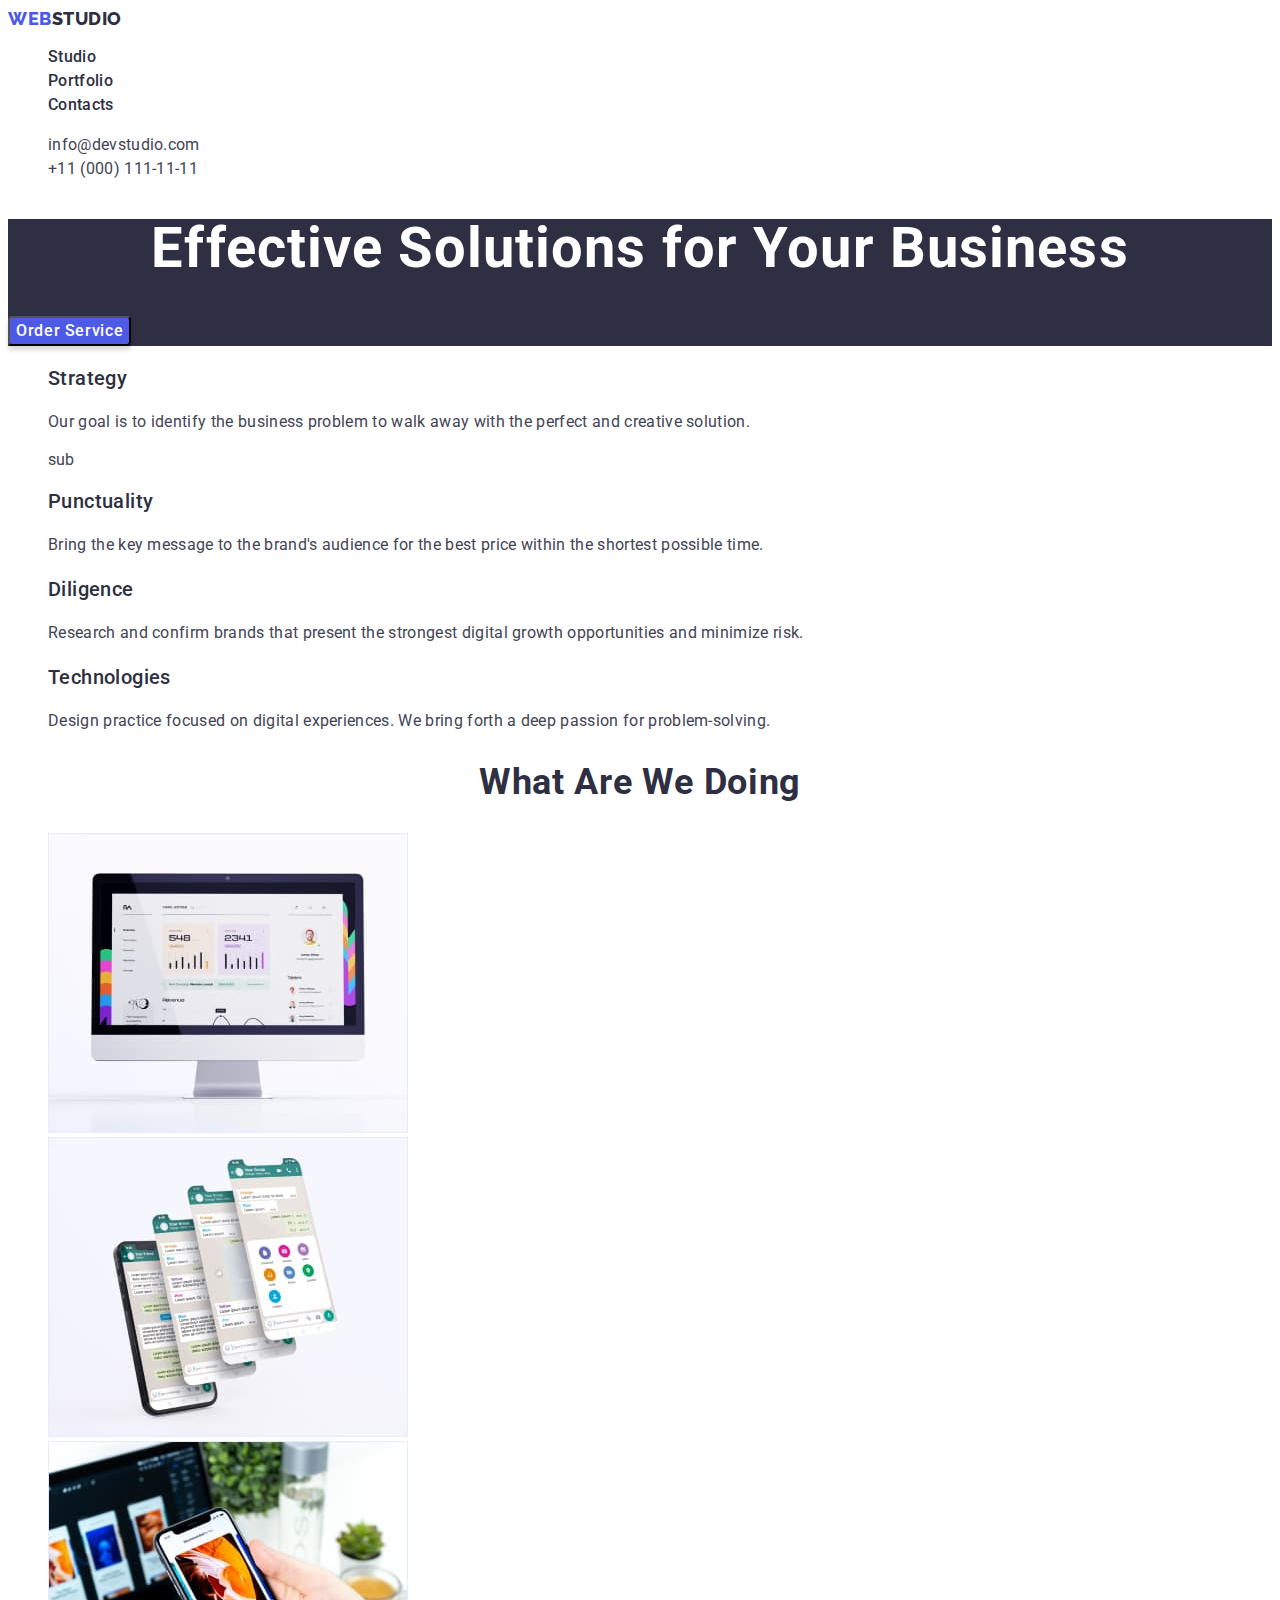
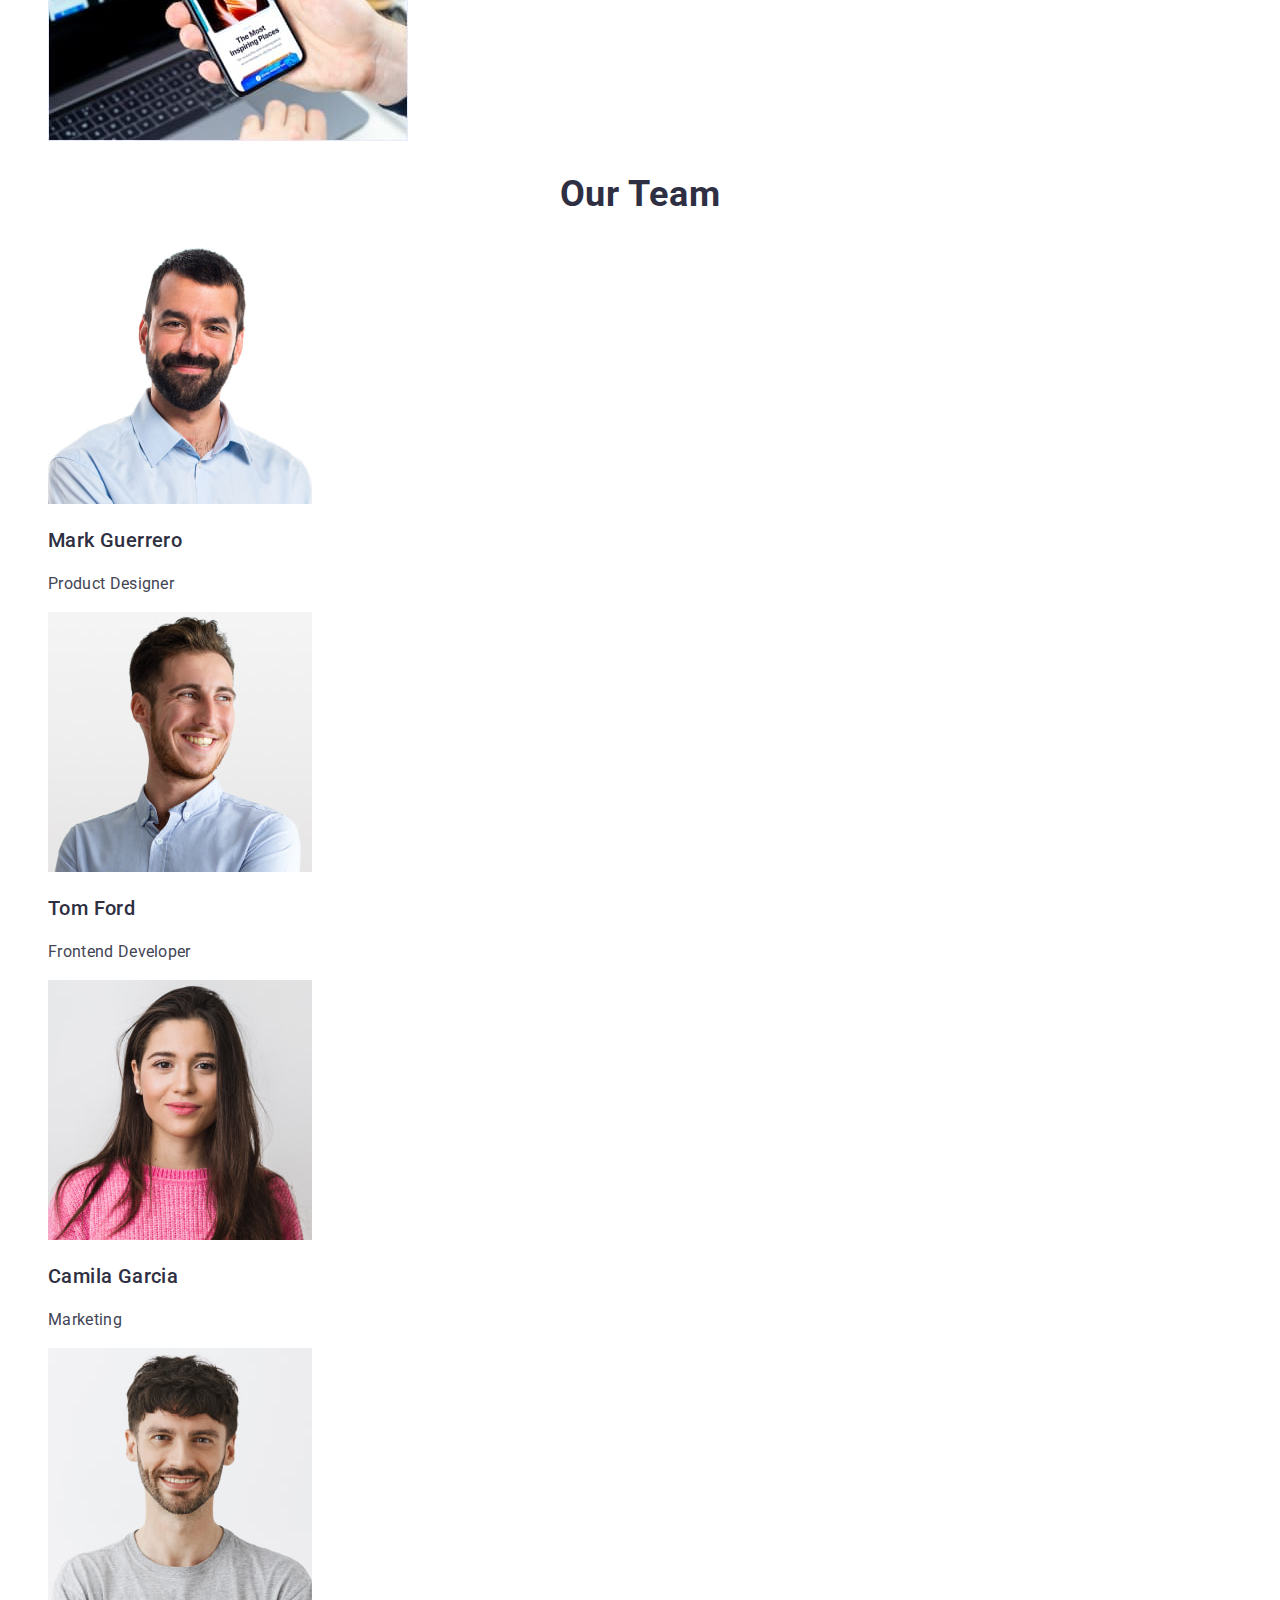
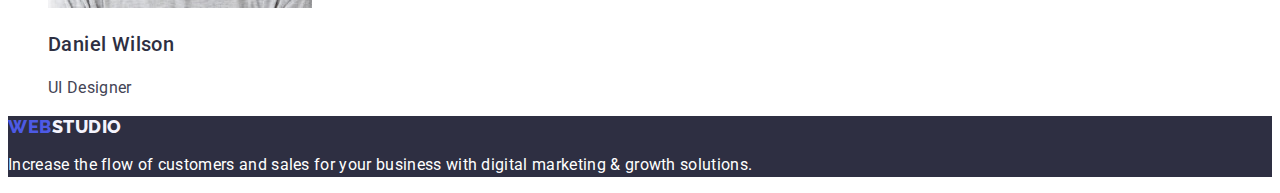
==== index.html @ 47b06391 "Initial commit" ====
<!DOCTYPE html>
<html lang="en">
  <head>
    <meta charset="UTF-8" />
    <meta http-equiv="X-UA-Compatible" content="IE=edge" />
    <meta name="viewport" content="width=device-width, initial-scale=1.0" />
    <title>Студія</title>
    <link rel="preconnect" href="https://fonts.googleapis.com" />
    <link rel="preconnect" href="https://fonts.gstatic.com" crossorigin />
    <link
      href="https://fonts.googleapis.com/css2?family=Raleway:wght@800&family=Roboto:wght@400;500;700;900&display=swap"
      rel="stylesheet"
    />
    <link rel="stylesheet" href="./css/styles.css" />
  </head>
  <body>
    <header class="header">
      <nav class="header-nav">
        <a class="logo link" href="./index.html"
          >Web<span class="header-logo">Studio</span></a
        >
        <ul class="heder-nav-list list">
          <li class="heder-nav-item">
            <a class="heder-nav-link link" href="./index.html">Studio</a>
          </li>
          <li class="heder-nav-item">
            <a class="heder-nav-link link" href="./portfolio.html">Portfolio</a>
          </li>
          <li class="heder-nav-item">
            <a class="heder-nav-link link" href="">Contacts</a>
          </li>
        </ul>
      </nav>
      <address class="contacts">
        <ul class="contacts-list list">
          <li class="contacts-item">
            <a class="contacts-link link" href="mailto:info@devstudio.com"
              >info@devstudio.com</a
            >
          </li>
          <li class="contacts-item">
            <a class="contacts-link link" href="tel:+110001111111"
              >+11 (000) 111-11-11</a
            >
          </li>
        </ul>
      </address>
    </header>
    <main>
      <section class="hero">
        <h1 class="hero-title">Effective Solutions for Your Business</h1>
        <button class="hero-btn" type="button">Order Service</button>
      </section>
      <section class="feature">
        <h2 hidden class="title">Our Features</h2>
        <ul class="feature-list list">
          <li class="feature-item">
            <h3 class="subtitle">Strategy</h3>
            <p class="text">
              Our goal is to identify the business problem to walk away with the
              perfect and creative solution.
            </p>
            sub
          </li>
          <li class="feature-item">
            <h3 class="subtitle">Punctuality</h3>
            <p class="text">
              Bring the key message to the brand's audience for the best price
              within the shortest possible time.
            </p>
          </li>
          <li class="feature-item">
            <h3 class="subtitle">Diligence</h3>
            <p class="text">
              Research and confirm brands that present the strongest digital
              growth opportunities and minimize risk.
            </p>
          </li>
          <li class="feature-item">
            <h3 class="subtitle">Technologies</h3>
            <p class="text">
              Design practice focused on digital experiences. We bring forth a
              deep passion for problem-solving.
            </p>
          </li>
        </ul>
      </section>
      <section class="product">
        <h2 class="title">What are we doing</h2>
        <ul class="product-list list">
          <li class="product-item">
            <img
              src="./images/main-page/img1.jpg"
              width="360"
              alt="web version"
            />
          </li>
          <li class="product-item">
            <img
              src="./images/main-page/img2.jpg"
              width="360"
              alt="mobile version"
            />
          </li>
          <li class="product-item">
            <img
              src="./images/main-page/img3.jpg"
              width="360"
              alt="use on different devices"
            />
          </li>
        </ul>
      </section>
      <section class="team">
        <h2 class="title">Our Team</h2>
        <ul class="team-list list">
          <li class="team-item">
            <img
              src="./images/main-page/img4.jpg"
              width="264"
              height="260"
              alt="Mark Guerrero"
            />
            <h3 class="subtitle">Mark Guerrero</h3>
            <p class="text">Product Designer</p>
          </li>
          <li class="team-item">
            <img
              src="./images/main-page/img5.jpg"
              width="264"
              height="260"
              alt="Tom Ford"
            />
            <h3 class="subtitle">Tom Ford</h3>
            <p class="text">Frontend Developer</p>
          </li>
          <li class="team-item">
            <img
              src="./images/main-page/img6.jpg"
              width="264"
              height="260"
              alt="Camila Garcia"
            />
            <h3 class="subtitle">Camila Garcia</h3>
            <p class="text">Marketing</p>
          </li>
          <li class="team-item">
            <img
              src="./images/main-page/img7.jpg"
              width="264"
              height="260"
              alt="Daniel Wilson"
            />
            <h3 class="subtitle">Daniel Wilson</h3>
            <p class="text">UI Designer</p>
          </li>
        </ul>
      </section>
    </main>
    <footer class="footer">
      <a class="logo link" href="./index.html"
        >Web<span class="footer-logo">Studio</span></a
      >
      <p class="footer-text">
        Increase the flow of customers and sales for your business with digital
        marketing & growth solutions.
      </p>
    </footer>
  </body>
</html>
---- css/styles.css ----
:root {
  --color-bgd: #2e2f42;
  --color-text: #434455;
  --color-text-accent: #ffffff;
  --color-title: #2e2f42;
  --color-btn-text: #4d5ae5;
  --color-btn-bgd: #f4f4fd;
  --color-btn-bgd-accent: #404bbf;
  --color-btn-text-accent: #ffffff;
}
/* font-family: "Raleway", sans-serif; */

body {
  font-family: "Roboto", sans-serif;
  color: var(--color-text);
}
.list {
  list-style: none;
}

.link {
  text-decoration: none;
}

/* ----- HEADER  -----*/
.logo {
  font-family: "Raleway", sans-serif;
  font-style: normal;
  font-weight: 800;
  font-size: 18px;
  line-height: 1.17;
  color: #4d5ae5;

  letter-spacing: 0.03em;
  text-transform: uppercase;
}
.header-logo {
  color: #2e2f42;
}

.heder-nav-link {
  text-decoration: none;
  font-style: normal;
  font-weight: 500;
  font-size: 16px;
  line-height: 1.5;
  letter-spacing: 0.02em;
  color: var(--color-title);
}
.heder-nav-link:hover,
.heder-nav-link:focus {
  color: #404bbf;
  text-decoration: underline;
}
.contacts {
  font-style: normal;
}
.contacts-link {
  text-decoration: none;
  font-style: normal;
  font-size: 16px;
  line-height: 1.5;
  letter-spacing: 0.02em;
  color: var(--color-text);
}
.contacts-link:hover,
.contacts-link:focus {
  color: #404bbf;
}
/* ----- HERO -----  */
.hero {
  background-color: var(--color-bgd);
}
.hero-title {
  font-style: normal;
  font-weight: 700;
  font-size: 56px;
  line-height: 1.07;
  text-align: center;
  letter-spacing: 0.02em;
  color: var(--color-text-accent);
}
.hero-btn {
  background: #4d5ae5;
  box-shadow: 0px 4px 4px rgba(0, 0, 0, 0.15);
  border-radius: 4px;
  font-family: "Roboto", sans-serif;
  font-style: normal;
  font-weight: 500;
  font-size: 16px;
  line-height: 1.5;
  letter-spacing: 0.04em;
  color: var(--color-text-accent);
  cursor: pointer;
}
.hero-btn:hover,
.hero-btn:focus {
  background-color: var(--color-btn-bgd-accent);
}
.title {
  font-style: normal;
  font-size: 36px;
  line-height: 1.11;
  text-align: center;
  letter-spacing: 0.02em;
  text-transform: capitalize;
  color: var(--color-title);
}
.subtitle {
  font-style: normal;
  font-weight: 500;
  font-size: 20px;
  line-height: 1.2;
  letter-spacing: 0.02em;
  color: var(--color-title);
}
.text {
  font-size: 16px;
  line-height: 1.5;
  letter-spacing: 0.02em;
}
.gallery-filters-btn {
  background: var(--color-btn-bgd);
  border: 1px solid #e7e9fc;
  border-radius: 4px;
  font-family: "Roboto", sans-serif;
  font-style: normal;
  font-weight: 500;
  font-size: 16px;
  line-height: 1.5;
  letter-spacing: 0.04em;
  color: var(--color-btn-text);
  cursor: pointer;
}
.gallery-filters-btn:hover,
.gallery-filters-btn:focus {
  background: var(--color-btn-bgd-accent);
  color: var(--color-btn-text-accent);
}
.gallery-list-title {
  font-style: normal;
  font-weight: 500;
  font-size: 20px;
  line-height: 1.2;
  letter-spacing: 0.02em;
  color: var(--color-title);
}
.gallery-list-text {
  font-size: 16px;
  line-height: 1.5;
  letter-spacing: 0.02em;
  color: var(--color-text);
}
.footer {
  background-color: var(--color-bgd);
}
.footer-logo {
  color: #f4f4fd;
}
.footer-text {
  font-size: 16px;
  line-height: 1.5;
  letter-spacing: 0.02em;
  color: var(--color-text-accent);
}
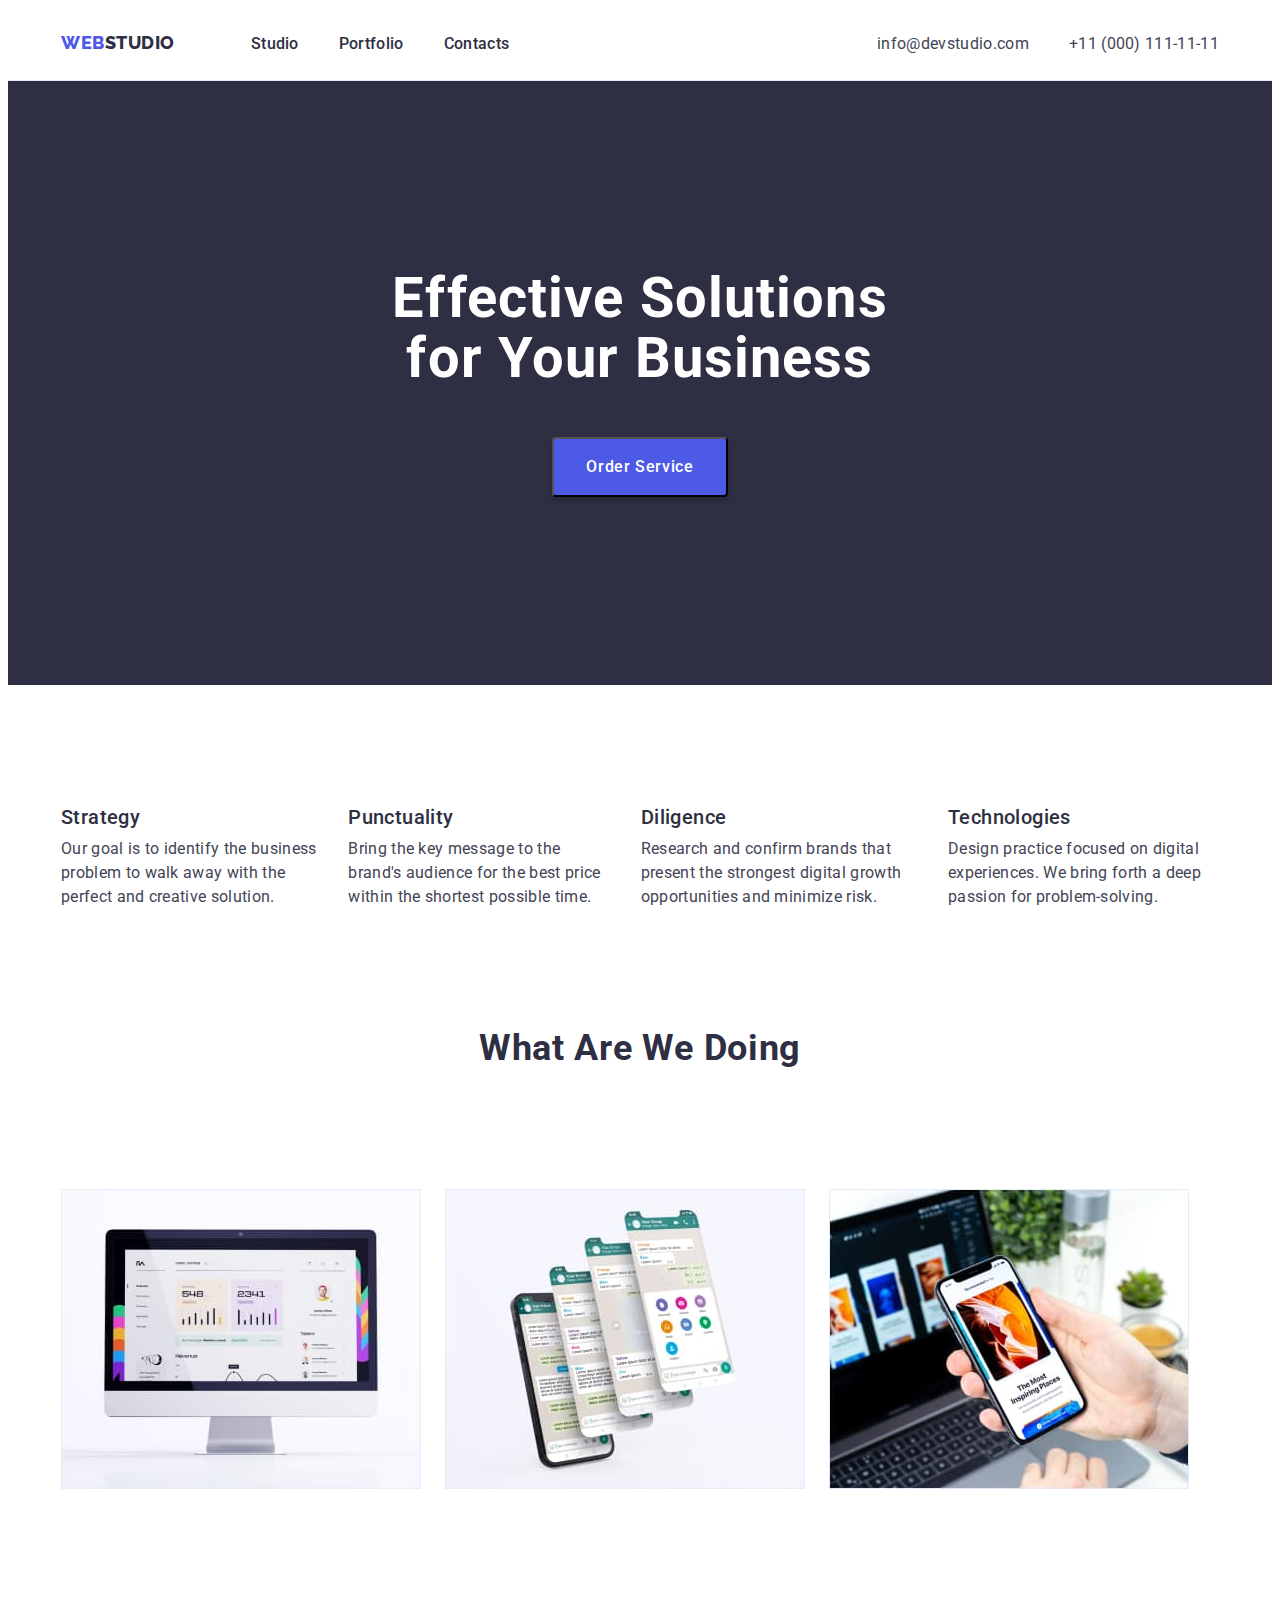
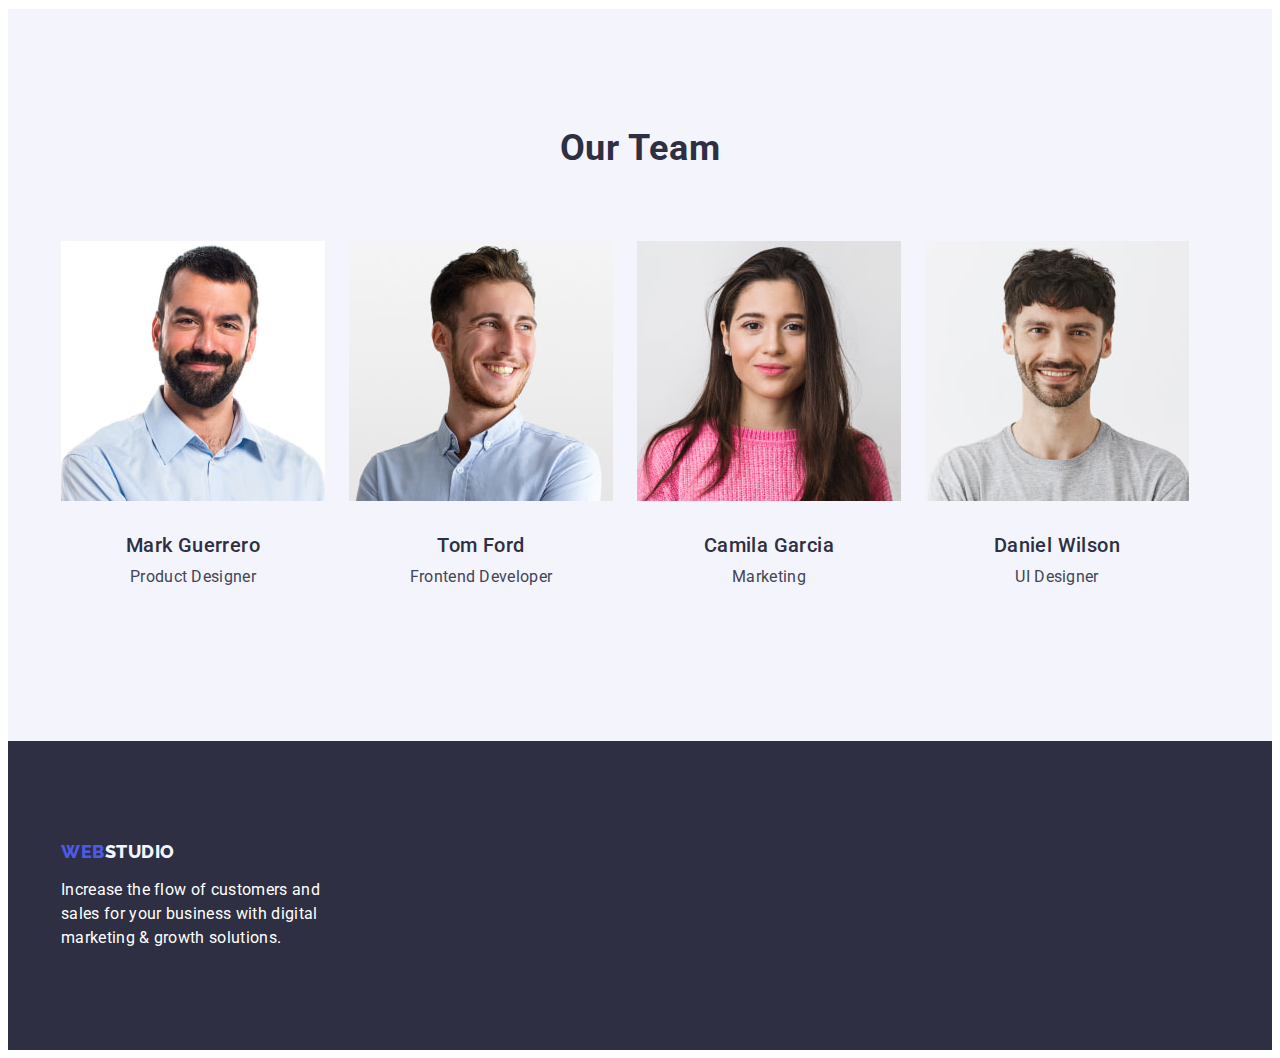
==== commit 3f43cdb8: "portfolio" ====
--- a/index.html
+++ b/index.html
@@ -11,160 +11,186 @@
       href="https://fonts.googleapis.com/css2?family=Raleway:wght@800&family=Roboto:wght@400;500;700;900&display=swap"
       rel="stylesheet"
     />
+    <link
+      rel="stylesheet"
+      href="https://cdnjs.cloudflare.com/ajax/libs/modern-normalize/1.1.0/modern-normalize.min.css"
+      integrity="sha512-wpPYUAdjBVSE4KJnH1VR1HeZfpl1ub8YT/NKx4PuQ5NmX2tKuGu6U/JRp5y+Y8XG2tV+wKQpNHVUX03MfMFn9Q=="
+      crossorigin="anonymous"
+      referrerpolicy="no-referrer"
+    />
     <link rel="stylesheet" href="./css/styles.css" />
   </head>
   <body>
     <header class="header">
-      <nav class="header-nav">
-        <a class="logo link" href="./index.html"
-          >Web<span class="header-logo">Studio</span></a
-        >
-        <ul class="heder-nav-list list">
-          <li class="heder-nav-item">
-            <a class="heder-nav-link link" href="./index.html">Studio</a>
-          </li>
-          <li class="heder-nav-item">
-            <a class="heder-nav-link link" href="./portfolio.html">Portfolio</a>
-          </li>
-          <li class="heder-nav-item">
-            <a class="heder-nav-link link" href="">Contacts</a>
-          </li>
-        </ul>
-      </nav>
-      <address class="contacts">
-        <ul class="contacts-list list">
-          <li class="contacts-item">
-            <a class="contacts-link link" href="mailto:info@devstudio.com"
-              >info@devstudio.com</a
-            >
-          </li>
-          <li class="contacts-item">
-            <a class="contacts-link link" href="tel:+110001111111"
-              >+11 (000) 111-11-11</a
-            >
-          </li>
-        </ul>
-      </address>
+      <div class="container header-wrap">
+        <nav class="header-nav">
+          <a class="logo" href="./index.html"
+            >Web<span class="header-logo">Studio</span></a
+          >
+          <ul class="heder-nav-list">
+            <li class="heder-nav-item">
+              <a class="heder-nav-link" href="./index.html">Studio</a>
+            </li>
+            <li class="heder-nav-item">
+              <a class="heder-nav-link" href="./portfolio.html">Portfolio</a>
+            </li>
+            <li class="heder-nav-item">
+              <a class="heder-nav-link" href="">Contacts</a>
+            </li>
+          </ul>
+        </nav>
+        <address class="contacts">
+          <ul class="contacts-list">
+            <li class="contacts-item">
+              <a class="contacts-link" href="mailto:info@devstudio.com"
+                >info@devstudio.com</a
+              >
+            </li>
+            <li class="contacts-item">
+              <a class="contacts-link" href="tel:+110001111111"
+                >+11 (000) 111-11-11</a
+              >
+            </li>
+          </ul>
+        </address>
+      </div>
     </header>
     <main>
       <section class="hero">
-        <h1 class="hero-title">Effective Solutions for Your Business</h1>
-        <button class="hero-btn" type="button">Order Service</button>
+        <div class="container">
+          <h1 class="hero-title">Effective Solutions for Your Business</h1>
+          <button class="hero-btn" type="button">Order Service</button>
+        </div>
       </section>
-      <section class="feature">
-        <h2 hidden class="title">Our Features</h2>
-        <ul class="feature-list list">
-          <li class="feature-item">
-            <h3 class="subtitle">Strategy</h3>
-            <p class="text">
-              Our goal is to identify the business problem to walk away with the
-              perfect and creative solution.
-            </p>
-            sub
-          </li>
-          <li class="feature-item">
-            <h3 class="subtitle">Punctuality</h3>
-            <p class="text">
-              Bring the key message to the brand's audience for the best price
-              within the shortest possible time.
-            </p>
-          </li>
-          <li class="feature-item">
-            <h3 class="subtitle">Diligence</h3>
-            <p class="text">
-              Research and confirm brands that present the strongest digital
-              growth opportunities and minimize risk.
-            </p>
-          </li>
-          <li class="feature-item">
-            <h3 class="subtitle">Technologies</h3>
-            <p class="text">
-              Design practice focused on digital experiences. We bring forth a
-              deep passion for problem-solving.
-            </p>
-          </li>
-        </ul>
+      <section class="feature section">
+        <div class="container">
+          <h2 class="title visually-hidden">Our Features</h2>
+          <ul class="feature-list">
+            <li class="feature-item">
+              <h3 class="subtitle">Strategy</h3>
+              <p class="text">
+                Our goal is to identify the business problem to walk away with
+                the perfect and creative solution.
+              </p>
+            </li>
+            <li class="feature-item">
+              <h3 class="subtitle">Punctuality</h3>
+              <p class="text">
+                Bring the key message to the brand's audience for the best price
+                within the shortest possible time.
+              </p>
+            </li>
+            <li class="feature-item">
+              <h3 class="subtitle">Diligence</h3>
+              <p class="text">
+                Research and confirm brands that present the strongest digital
+                growth opportunities and minimize risk.
+              </p>
+            </li>
+            <li class="feature-item">
+              <h3 class="subtitle">Technologies</h3>
+              <p class="text">
+                Design practice focused on digital experiences. We bring forth a
+                deep passion for problem-solving.
+              </p>
+            </li>
+          </ul>
+        </div>
       </section>
-      <section class="product">
-        <h2 class="title">What are we doing</h2>
-        <ul class="product-list list">
-          <li class="product-item">
-            <img
-              src="./images/main-page/img1.jpg"
-              width="360"
-              alt="web version"
-            />
-          </li>
-          <li class="product-item">
-            <img
-              src="./images/main-page/img2.jpg"
-              width="360"
-              alt="mobile version"
-            />
-          </li>
-          <li class="product-item">
-            <img
-              src="./images/main-page/img3.jpg"
-              width="360"
-              alt="use on different devices"
-            />
-          </li>
-        </ul>
+      <section class="product section">
+        <div class="container">
+          <h2 class="title">What are we doing</h2>
+          <ul class="product-list">
+            <li class="product-item">
+              <img
+                src="./images/main-page/img1.jpg"
+                width="360"
+                alt="web version"
+              />
+            </li>
+            <li class="product-item">
+              <img
+                src="./images/main-page/img2.jpg"
+                width="360"
+                alt="mobile version"
+              />
+            </li>
+            <li class="product-item">
+              <img
+                src="./images/main-page/img3.jpg"
+                width="360"
+                alt="use on different devices"
+              />
+            </li>
+          </ul>
+        </div>
       </section>
-      <section class="team">
-        <h2 class="title">Our Team</h2>
-        <ul class="team-list list">
-          <li class="team-item">
-            <img
-              src="./images/main-page/img4.jpg"
-              width="264"
-              height="260"
-              alt="Mark Guerrero"
-            />
-            <h3 class="subtitle">Mark Guerrero</h3>
-            <p class="text">Product Designer</p>
-          </li>
-          <li class="team-item">
-            <img
-              src="./images/main-page/img5.jpg"
-              width="264"
-              height="260"
-              alt="Tom Ford"
-            />
-            <h3 class="subtitle">Tom Ford</h3>
-            <p class="text">Frontend Developer</p>
-          </li>
-          <li class="team-item">
-            <img
-              src="./images/main-page/img6.jpg"
-              width="264"
-              height="260"
-              alt="Camila Garcia"
-            />
-            <h3 class="subtitle">Camila Garcia</h3>
-            <p class="text">Marketing</p>
-          </li>
-          <li class="team-item">
-            <img
-              src="./images/main-page/img7.jpg"
-              width="264"
-              height="260"
-              alt="Daniel Wilson"
-            />
-            <h3 class="subtitle">Daniel Wilson</h3>
-            <p class="text">UI Designer</p>
-          </li>
-        </ul>
+      <section class="team section">
+        <div class="container">
+          <h2 class="title">Our Team</h2>
+          <ul class="team-list">
+            <li class="teamm-ite">
+              <img
+                src="./images/main-page/img4.jpg"
+                width="264"
+                height="260"
+                alt="Mark Guerrero"
+              />
+              <div class="card-description">
+                <h3 class="subtitle">Mark Guerrero</h3>
+                <p class="text">Product Designer</p>
+              </div>
+            </li>
+            <li class="team-item">
+              <img
+                src="./images/main-page/img5.jpg"
+                width="264"
+                height="260"
+                alt="Tom Ford"
+              />
+              <div class="card-description">
+                <h3 class="subtitle">Tom Ford</h3>
+                <p class="text">Frontend Developer</p>
+              </div>
+            </li>
+            <li class="team-item">
+              <img
+                src="./images/main-page/img6.jpg"
+                width="264"
+                height="260"
+                alt="Camila Garcia"
+              />
+              <div class="card-description">
+                <h3 class="subtitle">Camila Garcia</h3>
+                <p class="text">Marketing</p>
+              </div>
+            </li>
+            <li class="team-item">
+              <img
+                src="./images/main-page/img7.jpg"
+                width="264"
+                height="260"
+                alt="Daniel Wilson"
+              />
+              <div class="card-description">
+                <h3 class="subtitle">Daniel Wilson</h3>
+                <p class="text">UI Designer</p>
+              </div>
+            </li>
+          </ul>
+        </div>
       </section>
     </main>
     <footer class="footer">
-      <a class="logo link" href="./index.html"
-        >Web<span class="footer-logo">Studio</span></a
-      >
-      <p class="footer-text">
-        Increase the flow of customers and sales for your business with digital
-        marketing & growth solutions.
-      </p>
+      <div class="container">
+        <a class="logo" href="./index.html"
+          >Web<span class="footer-logo">Studio</span></a
+        >
+        <p class="footer-text">
+          Increase the flow of customers and sales for your business with
+          digital marketing & growth solutions.
+        </p>
+      </div>
     </footer>
   </body>
 </html>
--- a/css/styles.css
+++ b/css/styles.css
@@ -7,56 +7,107 @@
   --color-btn-bgd: #f4f4fd;
   --color-btn-bgd-accent: #404bbf;
   --color-btn-text-accent: #ffffff;
-}
-/* font-family: "Raleway", sans-serif; */
+  --gap: 24px;
+}
 
 body {
   font-family: "Roboto", sans-serif;
   color: var(--color-text);
-}
-.list {
+  font-style: normal;
+}
+a {
+  text-decoration: none;
+}
+img {
+  display: block;
+  max-width: 100%;
+  height: auto;
+}
+ul {
+  margin: 0;
+  padding: 0;
   list-style: none;
 }
-
-.link {
-  text-decoration: none;
-}
-
-/* ----- HEADER  -----*/
+p,
+h1,
+h2,
+h3,
+h4,
+h5,
+h6 {
+  margin: 0;
+}
+.visually-hidden {
+  position: absolute;
+  width: 1px;
+  height: 1px;
+  margin: -1px;
+  border: 0;
+  padding: 0;
+  white-space: nowrap;
+  clip-path: inset(100%);
+  clip: rect(0 0 0 0);
+  overflow: hidden;
+}
+.container {
+  max-width: 1158px;
+  padding-left: 15px;
+  padding-right: 15px;
+  margin: 0 auto;
+}
+.section {
+  padding-top: 120px;
+  padding-bottom: 120px;
+}
+
+.header {
+  padding: 24px 0;
+  border-bottom: 1px solid #e7e9fc;
+}
 .logo {
   font-family: "Raleway", sans-serif;
-  font-style: normal;
   font-weight: 800;
   font-size: 18px;
   line-height: 1.17;
   color: #4d5ae5;
-
   letter-spacing: 0.03em;
   text-transform: uppercase;
 }
 .header-logo {
   color: #2e2f42;
 }
+.header-wrap {
+  display: flex;
+  justify-content: space-between;
+}
+.header-nav {
+  display: flex;
+}
+.heder-nav-list {
+  display: flex;
+  gap: 40px;
+  margin-left: 76px;
+}
+.contacts-list {
+  display: flex;
+  gap: 40px;
+}
 
 .heder-nav-link {
-  text-decoration: none;
-  font-style: normal;
-  font-weight: 500;
-  font-size: 16px;
-  line-height: 1.5;
-  letter-spacing: 0.02em;
-  color: var(--color-title);
+  font-weight: 500;
+  font-size: 16px;
+  line-height: 1.5;
+  letter-spacing: 0.02em;
+  color: var(--color-title);
+  padding: 16px 0px;
 }
 .heder-nav-link:hover,
 .heder-nav-link:focus {
   color: #404bbf;
   text-decoration: underline;
 }
-.contacts {
-  font-style: normal;
-}
+
 .contacts-link {
-  text-decoration: none;
   font-style: normal;
   font-size: 16px;
   line-height: 1.5;
@@ -67,18 +118,22 @@
 .contacts-link:focus {
   color: #404bbf;
 }
-/* ----- HERO -----  */
+
 .hero {
   background-color: var(--color-bgd);
-}
+  padding-top: 188px;
+  padding-bottom: 188px;
+}
+
 .hero-title {
-  font-style: normal;
   font-weight: 700;
   font-size: 56px;
   line-height: 1.07;
+  max-width: 496px;
   text-align: center;
   letter-spacing: 0.02em;
   color: var(--color-text-accent);
+  margin: 0 auto 48px;
 }
 .hero-btn {
   background: #4d5ae5;
@@ -92,13 +147,51 @@
   letter-spacing: 0.04em;
   color: var(--color-text-accent);
   cursor: pointer;
+  display: block;
+  margin: 0 auto;
+  padding: 16px 32px;
 }
 .hero-btn:hover,
 .hero-btn:focus {
   background-color: var(--color-btn-bgd-accent);
 }
+
+.feature-list {
+  display: flex;
+  gap: var(--gap);
+}
+.feature-item {
+  width: calc((1128 - 24 * 3) / 4);
+}
+.product {
+  padding-top: 0;
+}
+
+.product-list {
+  display: flex;
+  gap: var(--gap);
+  margin-top: 120px;
+}
+.product-item {
+  width: calc((1128 - 24 * 2) / 3);
+}
+
+.team {
+  background: #f4f4fd;
+}
+.team-list {
+  display: flex;
+  gap: var(--gap);
+  margin-top: 72px;
+  text-align: center;
+}
+.teamm-ite {
+  width: calc((1128 - 24 * 3) / 4);
+}
+.card-description {
+  padding: 32px 16px;
+}
 .title {
-  font-style: normal;
   font-size: 36px;
   line-height: 1.11;
   text-align: center;
@@ -113,12 +206,14 @@
   line-height: 1.2;
   letter-spacing: 0.02em;
   color: var(--color-title);
+  margin-bottom: 8px;
 }
 .text {
   font-size: 16px;
   line-height: 1.5;
   letter-spacing: 0.02em;
 }
+
 .gallery-filters-btn {
   background: var(--color-btn-bgd);
   border: 1px solid #e7e9fc;
@@ -131,14 +226,36 @@
   letter-spacing: 0.04em;
   color: var(--color-btn-text);
   cursor: pointer;
+  padding: 12px 24px;
 }
 .gallery-filters-btn:hover,
 .gallery-filters-btn:focus {
   background: var(--color-btn-bgd-accent);
   color: var(--color-btn-text-accent);
 }
+.gallery-filters-list {
+  display: flex;
+  gap: var(--gap);
+  justify-content: center;
+  padding-top: 96px;
+  padding-bottom: 72px;
+}
+.gallery-list {
+  display: flex;
+  flex-wrap: wrap;
+  column-gap: var(--gap);
+  row-gap: calc(var(--gap) * 2);
+  margin-bottom: 120px;
+}
+.gallery-item {
+  width: calc((1128 - 24 * 2) / 3);
+}
+.gallery-description {
+  border: 1px solid #e7e9fc;
+  border-top: none;
+  padding: 32px 0 32px 16px;
+}
 .gallery-list-title {
-  font-style: normal;
   font-weight: 500;
   font-size: 20px;
   line-height: 1.2;
@@ -153,6 +270,8 @@
 }
 .footer {
   background-color: var(--color-bgd);
+  padding-top: 100px;
+  padding-bottom: 100px;
 }
 .footer-logo {
   color: #f4f4fd;
@@ -162,4 +281,6 @@
   line-height: 1.5;
   letter-spacing: 0.02em;
   color: var(--color-text-accent);
-}
+  max-width: 264px;
+  margin-top: 16px;
+}
